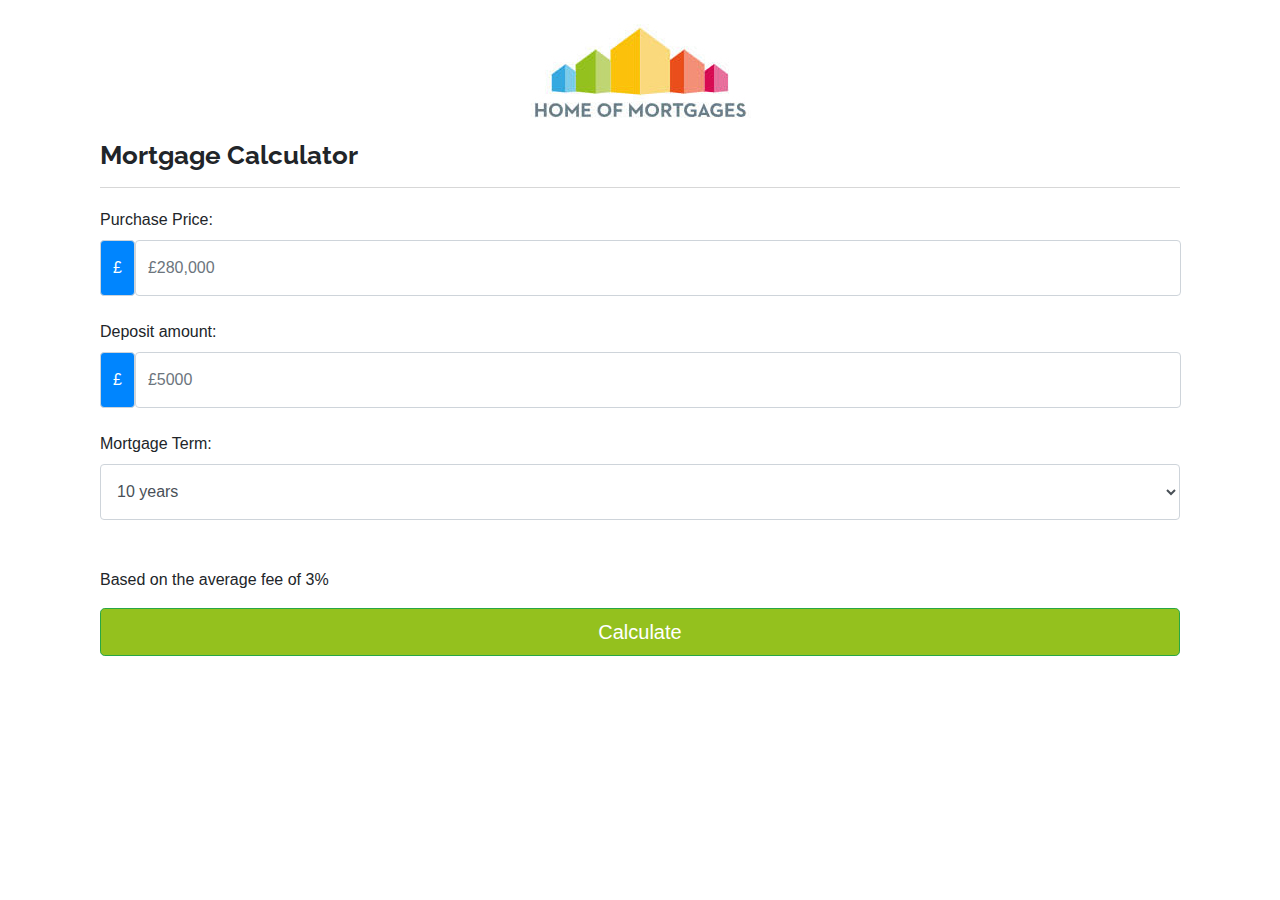
==== calculator.html @ 1b3b4afd "Uploaded existing files" ====
<!DOCTYPE html>
<html lang="en">

<head>
    <meta charset="utf-8">
    <meta name="viewport" content="width=device-width, initial-scale=1, shrink-to-fit=no">
    <meta name="description" content="">
    <meta name="author" content="">
    <title>Home of Mortgages - Mortgage Calculator</title>

    <!--Template based on URL below-->
    <link rel="canonical" href="https://getbootstrap.com/docs/4.3/examples/starter-template/">

    <!-- Bootstrap core CSS -->
    <link rel="stylesheet" href="https://stackpath.bootstrapcdn.com/bootstrap/4.3.1/css/bootstrap.min.css" integrity="sha384-ggOyR0iXCbMQv3Xipma34MD+dH/1fQ784/j6cY/iJTQUOhcWr7x9JvoRxT2MZw1T" crossorigin="anonymous">

    <!-- Place your stylesheet here-->
    <link href="/css/calculator/stylesheet.css" rel="stylesheet" type="text/css">
    <link href="/css/calculator/custom.css" rel="stylesheet" type="text/css">

    <link href="https://fonts.googleapis.com/css?family=Raleway" rel="stylesheet">
</head>

<body>

    <main role="main" class="container">

        <div class="container">
            <div class="row pt-4 pb-2">
                <div class="col-12 main">
                    <img src="images/logo_w.jpg" class="img-fluid mx-auto d-block">
                    <h1 class="mt-3 pb-3" style="border-bottom: 1px solid #d7d7d7;">Mortgage Calculator</h1>
                    <form id="form" class="calculate">
                        <div class="form-row pb-2 mt-2">
                            <div class="col-12 mb-4">
                                <label for="purchasePrice">Purchase Price:</label>
                                <div class="input-group-prepend">
                                    <span class="input-group-text">&pound;</span>
                                    <input type="text" class="form-control" placeholder="£280,000" value="" name="purchasePrice">
                                </div>
                            </div>
                            <div class="col-12 mb-4">
                                <label for="depositAmount">Deposit amount:</label>
                                <div class="input-group-prepend">
                                    <span class="input-group-text">&pound;</span>
                                    <input type="text" class="form-control" placeholder="£5000" value="" name="depositAmount">
                                </div>

                            </div>
                            <div class="col-12 mb-4">
                                <label for="mortgageTerm">Mortgage Term:</label>
                                <select class="form-control" name="term">
                                    <option value="10">10 years</option>
                                    <option value="11">11 years</option>
                                    <option value="12">12 years</option>
                                    <option value="13">13 years</option>
                                    <option value="14">14 years</option>
                                    <option value="15">15 years</option>
                                    <option value="16">16 years</option>
                                    <option value="17">17 years</option>
                                    <option value="18">18 years</option>
                                    <option value="19">19 years</option>
                                    <option value="20">20 years</option>
                                    <option value="21">21 years</option>
                                    <option value="22">21 years</option>
                                    <option value="23">23 years</option>
                                    <option value="24">24 years</option>
                                    <option value="25">25 years</option>
                                    <option value="26">26 years</option>
                                    <option value="27">27 years</option>
                                    <option value="28">28 years</option>
                                    <option value="29">29 years</option>
                                    <option value="30">30 years</option>
                                </select>


                                <p class="mt-5">Based on the average fee of 3%</p>




                                <button type="button" class="btn btn-success btn-lg btn-block calculate" data-toggle="collapse" data-target="#results">Calculate</button>

                            </div>
                        </div>
                    </form>

                </div>

            </div>

            <div id="results" class="collapse text-center">
                <p>You require a mortgage of: <br /><span>&pound;80,000</span></p>
                <p>Your monthly payments could be:<br />From:<br /> <span>&pound;768.00</span> per month<br /> To: <br /><span>&pound;787.00</span> per month</p>
                <p>With a loan to value of:<br /><span class="precentage">28.57%</span></p>
                <p class="reset"><u><a href="">Reset Calculator</a></u></p>
                <p class="u">See deals you qualify for...</p>
                <button type="button" class="btn btn-success btn-lg btn-block"><a href="https://www.homeofmortgages.co.uk" target="_blank">Go ></a></button>
            </div>
        </div>

    </main><!-- /.container -->


    <!-- Bootstrap core JavaScript
    ================================================== -->
    <!-- Placed at the end of the document so the pages load faster -->
    <script src="https://code.jquery.com/jquery-3.3.1.min.js" integrity="sha256-FgpCb/KJQlLNfOu91ta32o/NMZxltwRo8QtmkMRdAu8=" crossorigin="anonymous"></script>
    <script src="https://cdnjs.cloudflare.com/ajax/libs/popper.js/1.14.7/umd/popper.min.js" integrity="sha384-UO2eT0CpHqdSJQ6hJty5KVphtPhzWj9WO1clHTMGa3JDZwrnQq4sF86dIHNDz0W1" crossorigin="anonymous"></script>
    <script src="https://stackpath.bootstrapcdn.com/bootstrap/4.3.1/js/bootstrap.min.js" integrity="sha384-JjSmVgyd0p3pXB1rRibZUAYoIIy6OrQ6VrjIEaFf/nJGzIxFDsf4x0xIM+B07jRM" crossorigin="anonymous"></script>

    <script>
        $(document).ready(function() {
            $(".calculate").click(function() {
                calculate();
                $("#form").hide();
                authenticate();
            });
            $(".reset").click(function() {
                $("#form").show();
            });
        });
        
        var token;
        var endPoint="//api.property.jacklogic.com/api";
        var email="ben@jacklogic.com";
        var password="test1234";
        var loanId="1";
        
        $(document).ready(function() {
            $(".applicant1").on("change paste keyup", function() {
                calculate();
                $(".summary").fadeIn(400);
            });
            $(".applicant2").on("change paste keyup", function() {
                calculate();
                 $(".summary").fadeIn(400);
            });
            
        });

        function calculate() {
            var jsonData = {};
            jsonData["assetValue"] = $(".purchasePrice").val();
            jsonData["depositAmount"] = $(".depositAmount").val();
            jsonData["term"] = $(".term").val()*12;
            ajaxCallRequest("post", endPoint+"/loan/"+loanId+"/calculate", jsonData, {"Authorization": 'Bearer ' +token }, 'setBorrowing');
        }

        function authenticate() {
            var form = $('.calculate');
            var jsonData = {};
                jsonData["email"] = email;
                jsonData["password"] = password;
            ajaxCallRequest("post", endPoint+"/login", jsonData, '', 'setToken');
        }

        
        function setToken(data)
        {
            token = data.token;
        }
        
        function setBorrowing(data)
        {
            $(".borrow-amount").text(data.borrowTotal.toString().replace(/(\d)(?=(\d\d\d)+(?!\d))/g, "$1,"));
        }


        function ajaxCallRequest(f_method, f_url, f_data, f_headers, callbackMethod) {
            var f_contentType = 'application/x-www-form-urlencoded; charset=UTF-8';
            $.ajax({
                url: f_url,
                type: f_method,
                contentType: f_contentType,
                dataType: 'json',
                data: f_data,
                headers: f_headers,
                success: function(data) {
                window[callbackMethod](data);
                }
            });
        }
        
        
    </script>

</body>

</html>
---- css/calculator/stylesheet.css ----
body h1, h4, h5 p
{
    font-family: 'Raleway', sans-serif;
}

.main h1
{
    font-size: 1.6em;
    margin-bottom: 20px;
    font-weight: bold;
}

.main .form-control
{
    height: 3.5em;
}


.main .input-group-prepend span.input-group-text
{
    background-color: #0085fe;
    color: #ffffff;
}

.main .btn, #results .btn
{
    background-color: #94c11e;
    color: #ffffff;
}

#results .btn a
{
    color: #ffffff;
    text-decoration: none;
}

#results p
{
    font-size: 1em;
    color: #6c6c6c;
}

#results p span
{
    font-size: 2.3em;
    color: #000000;
}

#results p span.precentage
{
    font-size: 1.5em;
}

#results a
{
    color: #2e99f7;

}
---- css/calculator/custom.css ----
/*
.main .input-group-prepend span.input-group-text
{
    background-color: #da491a;
    color: #ffffff;
}

.main .btn, #results .btn
{
   background-color: #da491a;
    color: #ffffff;
}

*/
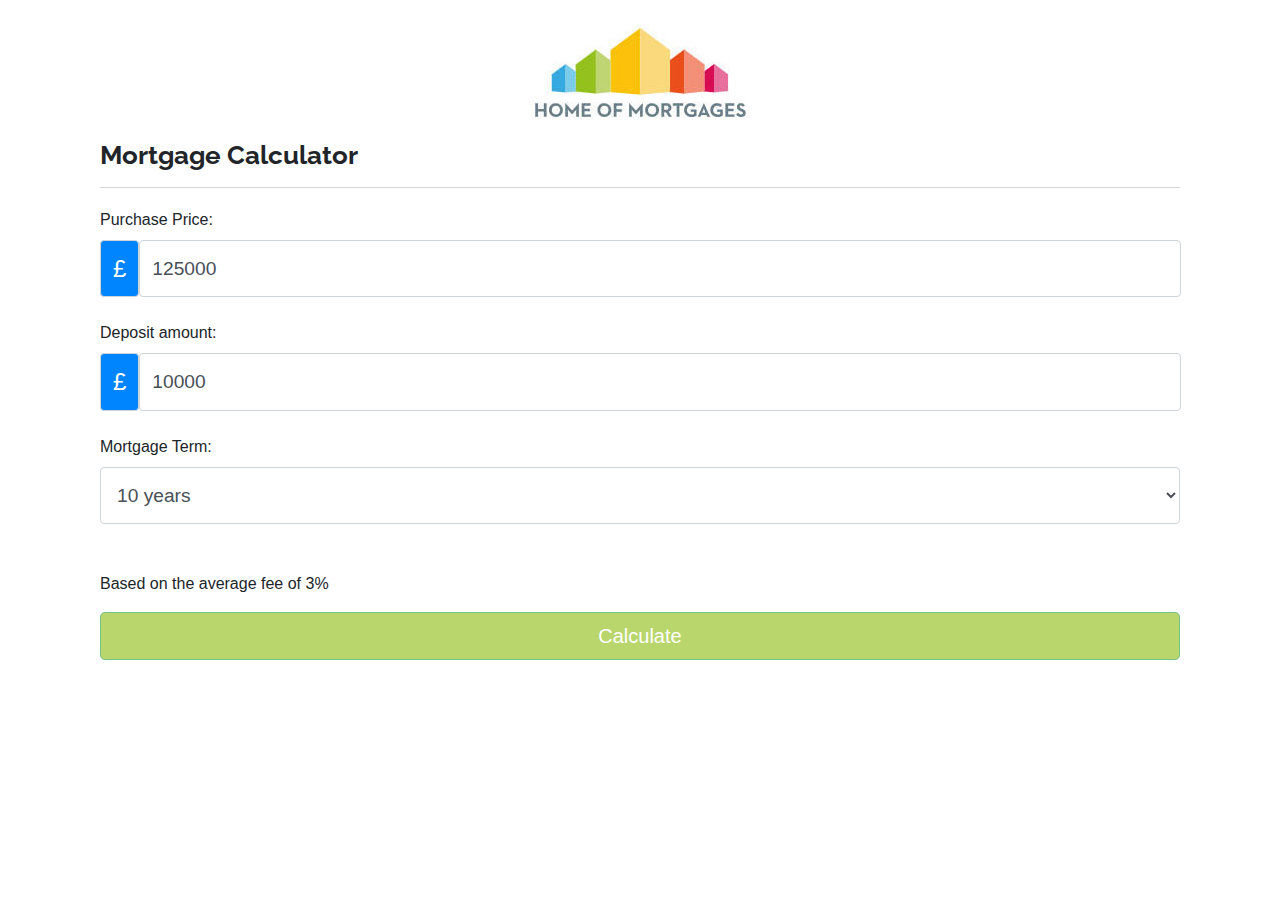
==== commit a4eb38e8: "added validation to forms" ====
--- a/calculator.html
+++ b/calculator.html
@@ -36,21 +36,26 @@
                                 <label for="purchasePrice">Purchase Price:</label>
                                 <div class="input-group-prepend">
                                     <span class="input-group-text">&pound;</span>
-                                    <input type="text" class="form-control" placeholder="£280,000" value="" name="purchasePrice">
+                                    <input type="text" class="form-control purchase-price" placeholder="£125,000" value="125000" name="purchasePrice">
                                 </div>
+                                <small id="" class="text-muted">
+                                    <span class="greaterthanzero-warning text-warning">Purchase price can not be 0.</span>
+                                </small>
                             </div>
                             <div class="col-12 mb-4">
                                 <label for="depositAmount">Deposit amount:</label>
                                 <div class="input-group-prepend">
                                     <span class="input-group-text">&pound;</span>
-                                    <input type="text" class="form-control" placeholder="£5000" value="" name="depositAmount">
+                                    <input type="text" class="form-control deposit-amount" placeholder="£5000" value="10000" name="depositAmount">
                                 </div>
-
+                                <small id="" class="text-muted">
+                                    <span class="deposit-amount-warning text-warning">Deposit amount must be less than Purchase Price</span>
+                                </small>
                             </div>
                             <div class="col-12 mb-4">
                                 <label for="mortgageTerm">Mortgage Term:</label>
                                 <select class="form-control" name="term">
-                                    <option value="10">10 years</option>
+                                    <option value="10" selected>10 years</option>
                                     <option value="11">11 years</option>
                                     <option value="12">12 years</option>
                                     <option value="13">13 years</option>
@@ -79,7 +84,7 @@
 
 
 
-                                <button type="button" class="btn btn-success btn-lg btn-block calculate" data-toggle="collapse" data-target="#results">Calculate</button>
+                                <button type="button" class="btn btn-success btn-lg btn-block calculate-button" disabled data-toggle="collapse" data-target="#results">Calculate</button>
 
                             </div>
                         </div>
@@ -90,7 +95,7 @@
             </div>
 
             <div id="results" class="collapse text-center">
-                <p>You require a mortgage of: <br /><span>&pound;80,000</span></p>
+                <p>You require a mortgage of: <br /><span class="mortgage-required">&pound;80,000</span></p>
                 <p>Your monthly payments could be:<br />From:<br /> <span>&pound;768.00</span> per month<br /> To: <br /><span>&pound;787.00</span> per month</p>
                 <p>With a loan to value of:<br /><span class="precentage">28.57%</span></p>
                 <p class="reset"><u><a href="">Reset Calculator</a></u></p>
@@ -110,60 +115,92 @@
     <script src="https://stackpath.bootstrapcdn.com/bootstrap/4.3.1/js/bootstrap.min.js" integrity="sha384-JjSmVgyd0p3pXB1rRibZUAYoIIy6OrQ6VrjIEaFf/nJGzIxFDsf4x0xIM+B07jRM" crossorigin="anonymous"></script>
 
     <script>
+        var token;
+        var endPoint = "//api.property.jacklogic.com/api";
+        var email = "ben@jacklogic.com";
+        var password = "test1234";
+        var loanId = "1";
+
         $(document).ready(function() {
-            $(".calculate").click(function() {
+            authenticate();
+            $(".calculate-button").click(function() {
                 calculate();
                 $("#form").hide();
-                authenticate();
+
+
             });
             $(".reset").click(function() {
                 $("#form").show();
             });
         });
-        
-        var token;
-        var endPoint="//api.property.jacklogic.com/api";
-        var email="ben@jacklogic.com";
-        var password="test1234";
-        var loanId="1";
-        
+
         $(document).ready(function() {
-            $(".applicant1").on("change paste keyup", function() {
-                calculate();
-                $(".summary").fadeIn(400);
-            });
-            $(".applicant2").on("change paste keyup", function() {
-                calculate();
-                 $(".summary").fadeIn(400);
-            });
-            
+            $(".deposit-amount").blur(function() {
+                checkAmounts();
+            });
         });
+
+        $(document).ready(function() {
+            $(".purchase-price").blur(function() {
+                greaterthanzero();
+                checkAmounts()
+            });
+        });
+
+
+        function checkAmounts() {
+            if (parseInt($(".deposit-amount").val()) > parseInt($(".purchase-price").val())) {
+                $(".deposit-amount-warning").show();
+                $(".calculate-button").attr('disabled' , true);
+            } else {
+                $(".deposit-amount-warning").hide();
+                $(".calculate-button").removeAttr('disabled');
+
+            }
+        }
+
+
+        function greaterthanzero() {
+
+            if (parseInt($(".purchase-price").val()) == "0") {
+                $(".greaterthanzero-warning").show();
+
+            } else {
+                $(".greaterthanzero-warning").hide();
+
+            }
+
+        }
+
 
         function calculate() {
             var jsonData = {};
-            jsonData["assetValue"] = $(".purchasePrice").val();
-            jsonData["depositAmount"] = $(".depositAmount").val();
-            jsonData["term"] = $(".term").val()*12;
-            ajaxCallRequest("post", endPoint+"/loan/"+loanId+"/calculate", jsonData, {"Authorization": 'Bearer ' +token }, 'setBorrowing');
+            jsonData["assetValue"] = $("input[name='purchasePrice']").val();
+            jsonData["depositAmount"] = $("input[name='depositAmount']").val();
+            jsonData["term"] = parseInt($("select[name='term']").find(":selected").text()) * 12;
+            console.log(parseInt($("select[name='term']").find(":selected").text()));
+            ajaxCallRequest("get", endPoint + "/loan/" + loanId + "/calculate", jsonData, {
+                "Authorization": 'Bearer ' + token
+            }, 'mortgageRequired');
         }
 
         function authenticate() {
             var form = $('.calculate');
             var jsonData = {};
-                jsonData["email"] = email;
-                jsonData["password"] = password;
-            ajaxCallRequest("post", endPoint+"/login", jsonData, '', 'setToken');
-        }
-
-        
-        function setToken(data)
-        {
+            jsonData["email"] = email;
+            jsonData["password"] = password;
+            ajaxCallRequest("post", endPoint + "/login", jsonData, '', 'setToken');
+        }
+
+
+        function setToken(data) {
             token = data.token;
         }
-        
-        function setBorrowing(data)
-        {
-            $(".borrow-amount").text(data.borrowTotal.toString().replace(/(\d)(?=(\d\d\d)+(?!\d))/g, "$1,"));
+
+        function mortgageRequired(data) {
+            console.log(data);
+            $(".mortgage-required").text(data.min_loan_amount);
+
         }
 
 
@@ -177,14 +214,12 @@
                 data: f_data,
                 headers: f_headers,
                 success: function(data) {
-                window[callbackMethod](data);
+                    window[callbackMethod](data);
                 }
             });
         }
-        
-        
     </script>
 
 </body>
 
-</html>+</html>
--- a/css/calculator/stylesheet.css
+++ b/css/calculator/stylesheet.css
@@ -12,7 +12,7 @@
 
 .main .form-control
 {
-    height: 3.5em;
+    height: 3em;
 }
 
 
@@ -20,6 +20,12 @@
 {
     background-color: #0085fe;
     color: #ffffff;
+    font-size: 1.5em;
+}
+
+input.form-control, select.form-control {
+
+    font-size: 1.2em;
 }
 
 .main .btn, #results .btn
@@ -57,5 +63,9 @@
 
 }
 
+.greaterthanzero-warning, .deposit-amount-warning{
+    display: none;
+}
 
 
+
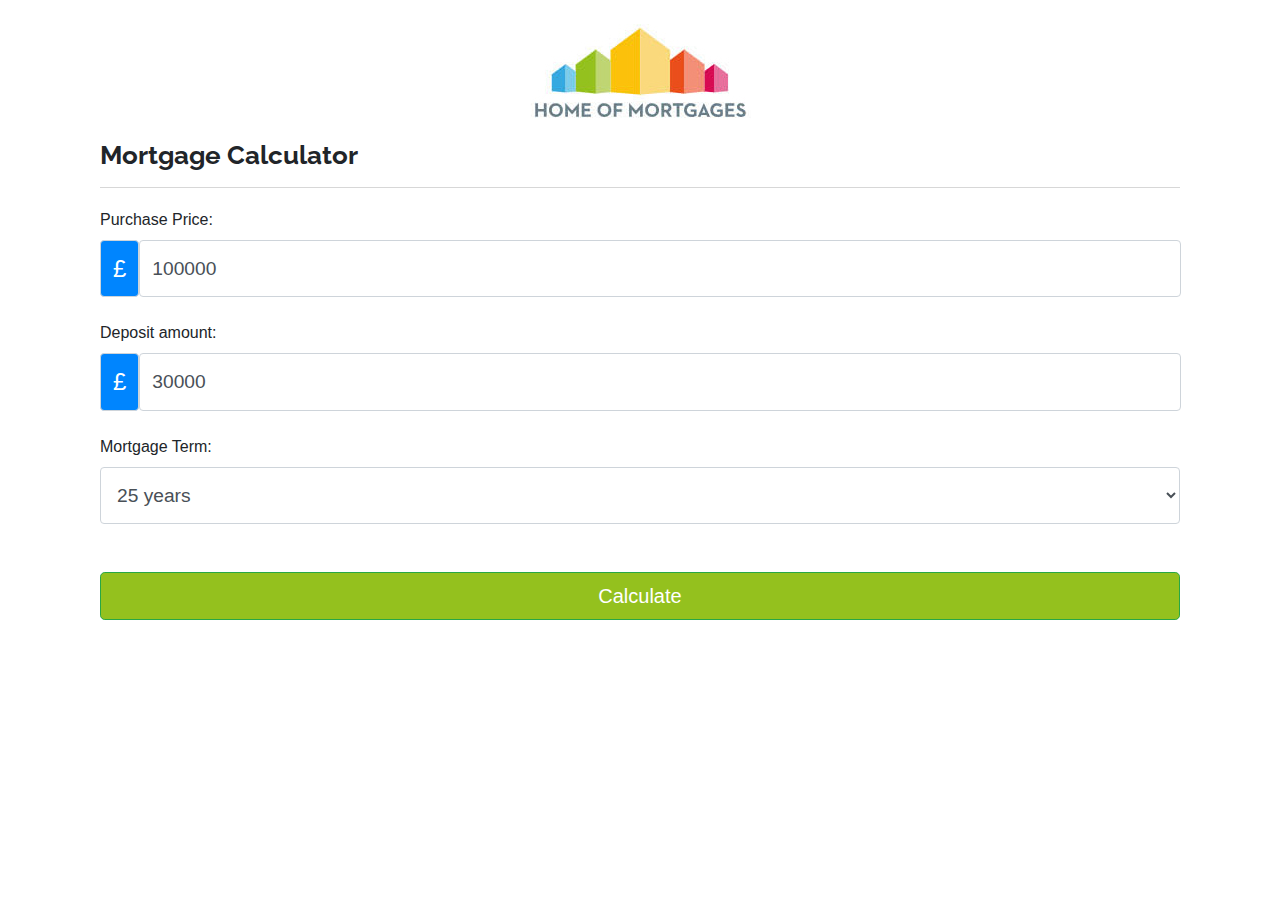
==== commit c54bf7cb: "further changes to calculator" ====
--- a/calculator.html
+++ b/calculator.html
@@ -36,7 +36,7 @@
                                 <label for="purchasePrice">Purchase Price:</label>
                                 <div class="input-group-prepend">
                                     <span class="input-group-text">&pound;</span>
-                                    <input type="text" class="form-control purchase-price" placeholder="£125,000" value="125000" name="purchasePrice">
+                                    <input type="text" class="form-control purchase-price" placeholder="£125,000" value="100000" name="purchasePrice">
                                 </div>
                                 <small id="" class="text-muted">
                                     <span class="greaterthanzero-warning text-warning">Purchase price can not be 0.</span>
@@ -46,7 +46,7 @@
                                 <label for="depositAmount">Deposit amount:</label>
                                 <div class="input-group-prepend">
                                     <span class="input-group-text">&pound;</span>
-                                    <input type="text" class="form-control deposit-amount" placeholder="£5000" value="10000" name="depositAmount">
+                                    <input type="text" class="form-control deposit-amount" placeholder="£5000" value="30000" name="depositAmount">
                                 </div>
                                 <small id="" class="text-muted">
                                     <span class="deposit-amount-warning text-warning">Deposit amount must be less than Purchase Price</span>
@@ -54,8 +54,8 @@
                             </div>
                             <div class="col-12 mb-4">
                                 <label for="mortgageTerm">Mortgage Term:</label>
-                                <select class="form-control" name="term">
-                                    <option value="10" selected>10 years</option>
+                                <select class="form-control mortgage-term" name="term">
+                                    <option value="10">10 years</option>
                                     <option value="11">11 years</option>
                                     <option value="12">12 years</option>
                                     <option value="13">13 years</option>
@@ -70,7 +70,7 @@
                                     <option value="22">21 years</option>
                                     <option value="23">23 years</option>
                                     <option value="24">24 years</option>
-                                    <option value="25">25 years</option>
+                                    <option value="25" selected>25 years</option>
                                     <option value="26">26 years</option>
                                     <option value="27">27 years</option>
                                     <option value="28">28 years</option>
@@ -79,12 +79,12 @@
                                 </select>
 
 
-                                <p class="mt-5">Based on the average fee of 3%</p>
-
-
-
-
-                                <button type="button" class="btn btn-success btn-lg btn-block calculate-button" disabled data-toggle="collapse" data-target="#results">Calculate</button>
+<!--                                <p class="mt-5">Based on the average fee of 3%</p>-->
+
+
+
+
+                                <button type="button" class="btn btn-success btn-lg btn-block calculate-button mt-5" data-toggle="collapse" data-target="#results">Calculate</button>
 
                             </div>
                         </div>
@@ -95,9 +95,9 @@
             </div>
 
             <div id="results" class="collapse text-center">
-                <p>You require a mortgage of: <br /><span class="mortgage-required">&pound;80,000</span></p>
-                <p>Your monthly payments could be:<br />From:<br /> <span>&pound;768.00</span> per month<br /> To: <br /><span>&pound;787.00</span> per month</p>
-                <p>With a loan to value of:<br /><span class="precentage">28.57%</span></p>
+                <p>You require a mortgage of: <br /><span class="loan-amount">&pound;80,000</span></p>
+                <p>Your monthly payments could be:<br />From:<br /> <span class="monthly-payment1">&pound;768.00</span> per month<br /> To: <br /><span class="monthly-payment2">&pound;787.00</span> per month</p>
+                <p>With a loan to value of:<br /><span class="precentage loan-to-value">28.57%</span></p>
                 <p class="reset"><u><a href="">Reset Calculator</a></u></p>
                 <p class="u">See deals you qualify for...</p>
                 <button type="button" class="btn btn-success btn-lg btn-block"><a href="https://www.homeofmortgages.co.uk" target="_blank">Go ></a></button>
@@ -119,7 +119,6 @@
         var endPoint = "//api.property.jacklogic.com/api";
         var email = "ben@jacklogic.com";
         var password = "test1234";
-        var loanId = "1";
 
         $(document).ready(function() {
             authenticate();
@@ -179,9 +178,9 @@
             jsonData["depositAmount"] = $("input[name='depositAmount']").val();
             jsonData["term"] = parseInt($("select[name='term']").find(":selected").text()) * 12;
             console.log(parseInt($("select[name='term']").find(":selected").text()));
-            ajaxCallRequest("get", endPoint + "/loan/" + loanId + "/calculate", jsonData, {
+            ajaxCallRequest("get", endPoint + "/loan/find", jsonData, {
                 "Authorization": 'Bearer ' + token
-            }, 'mortgageRequired');
+            }, 'mortgageCalculator');
         }
 
         function authenticate() {
@@ -197,9 +196,22 @@
             token = data.token;
         }
 
-        function mortgageRequired(data) {
+        function mortgageCalculator(data) {
             console.log(data);
-            $(".mortgage-required").text(data.min_loan_amount);
+            var loan= data[0];
+            $(".mortgage-required").text(loan.min_loan_amount);
+
+            $(".loan-to-value").text(loan.loan_to_value_ratio);
+            $(".loan-amount").text(loan.loanAmount);
+            $(".monthly-payment1").text(loan.monthlyPayment);
+            loan=data.slice(-1)[0];
+            $(".monthly-payment2").text(loan.monthlyPayment);
+
+            if ($(".monthly-payment1") == $(".monthly-payment2"))
+            {
+                alert("same");
+
+            }
 
         }
 
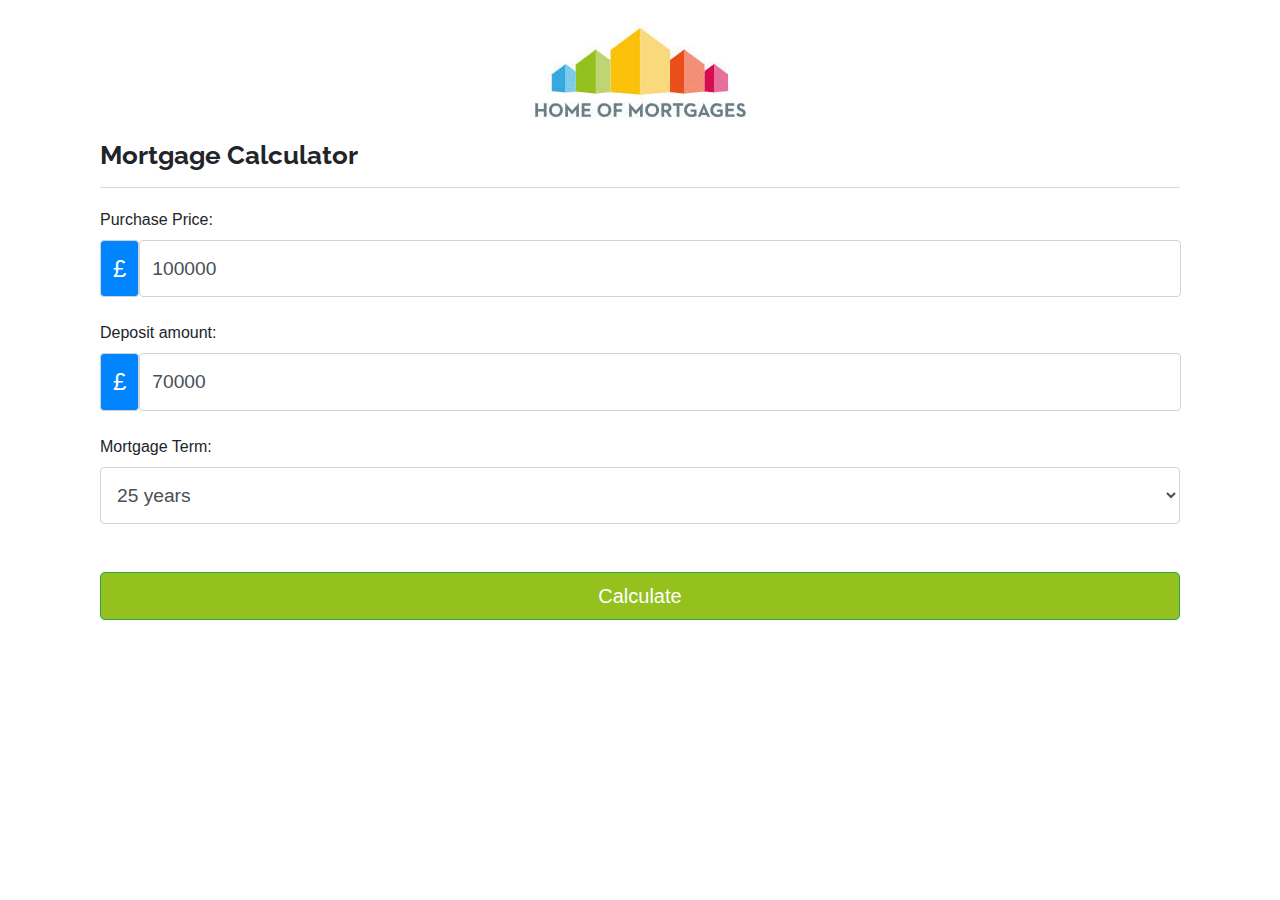
==== commit b4ec334d: "Added coverage calculators" ====
--- a/calculator.html
+++ b/calculator.html
@@ -46,7 +46,7 @@
                                 <label for="depositAmount">Deposit amount:</label>
                                 <div class="input-group-prepend">
                                     <span class="input-group-text">&pound;</span>
-                                    <input type="text" class="form-control deposit-amount" placeholder="£5000" value="30000" name="depositAmount">
+                                    <input type="text" class="form-control deposit-amount" placeholder="£5000" value="70000" name="depositAmount">
                                 </div>
                                 <small id="" class="text-muted">
                                     <span class="deposit-amount-warning text-warning">Deposit amount must be less than Purchase Price</span>
@@ -87,6 +87,10 @@
                                 <button type="button" class="btn btn-success btn-lg btn-block calculate-button mt-5" data-toggle="collapse" data-target="#results">Calculate</button>
 
                             </div>
+
+                                <input type="hidden" id="productType" name="productType" value="fixed">
+                                <input type="hidden" id="earlyRepaymentPeriod" name="earlyRepaymentPeriod" value="36">
+
                         </div>
                     </form>
 
@@ -95,9 +99,9 @@
             </div>
 
             <div id="results" class="collapse text-center">
-                <p>You require a mortgage of: <br /><span class="loan-amount">&pound;80,000</span></p>
-                <p>Your monthly payments could be:<br />From:<br /> <span class="monthly-payment1">&pound;768.00</span> per month<br /> To: <br /><span class="monthly-payment2">&pound;787.00</span> per month</p>
-                <p>With a loan to value of:<br /><span class="precentage loan-to-value">28.57%</span></p>
+                <p>You require a mortgage of: <br /><span>&pound;</span><span class="loan-amount">80,000</span></p>
+                <p>Your monthly payments could be:<br /><span class="one-result">From:</span><br /> <span>&pound;</span><span class="monthly-payment1">787.00</span> per month<br /> <span class="one-result">To: <br /><span class="monthly-payment2">&pound;787.00</span> per month</span></p>
+                <p>With a loan to value of:<br /><span class="precentage loan-to-value">28.57</span>%</p>
                 <p class="reset"><u><a href="">Reset Calculator</a></u></p>
                 <p class="u">See deals you qualify for...</p>
                 <button type="button" class="btn btn-success btn-lg btn-block"><a href="https://www.homeofmortgages.co.uk" target="_blank">Go ></a></button>
@@ -125,8 +129,6 @@
             $(".calculate-button").click(function() {
                 calculate();
                 $("#form").hide();
-
-
             });
             $(".reset").click(function() {
                 $("#form").show();
@@ -176,8 +178,10 @@
             var jsonData = {};
             jsonData["assetValue"] = $("input[name='purchasePrice']").val();
             jsonData["depositAmount"] = $("input[name='depositAmount']").val();
+            jsonData["productType"] = $("input[name='productType']").val();
+            jsonData["earlyRepaymentPeriod"] = $("input[name='earlyRepaymentPeriod']").val();
             jsonData["term"] = parseInt($("select[name='term']").find(":selected").text()) * 12;
-            console.log(parseInt($("select[name='term']").find(":selected").text()));
+            //console.log(parseInt($("select[name='term']").find(":selected").text()));
             ajaxCallRequest("get", endPoint + "/loan/find", jsonData, {
                 "Authorization": 'Bearer ' + token
             }, 'mortgageCalculator');
@@ -200,16 +204,14 @@
             console.log(data);
             var loan= data[0];
             $(".mortgage-required").text(loan.min_loan_amount);
-
             $(".loan-to-value").text(loan.loan_to_value_ratio);
             $(".loan-amount").text(loan.loanAmount);
             $(".monthly-payment1").text(loan.monthlyPayment);
             loan=data.slice(-1)[0];
             $(".monthly-payment2").text(loan.monthlyPayment);
-
-            if ($(".monthly-payment1") == $(".monthly-payment2"))
+                if ( $(".monthly-payment1").text() == $(".monthly-payment2").text() )
             {
-                alert("same");
+                $(".one-result").hide();
 
             }
 
--- a/css/calculator/stylesheet.css
+++ b/css/calculator/stylesheet.css
@@ -52,6 +52,12 @@
     color: #000000;
 }
 
+#results p span.one-result
+{
+    font-size: 1em;
+    color: #000000;
+}
+
 #results p span.precentage
 {
     font-size: 1.5em;
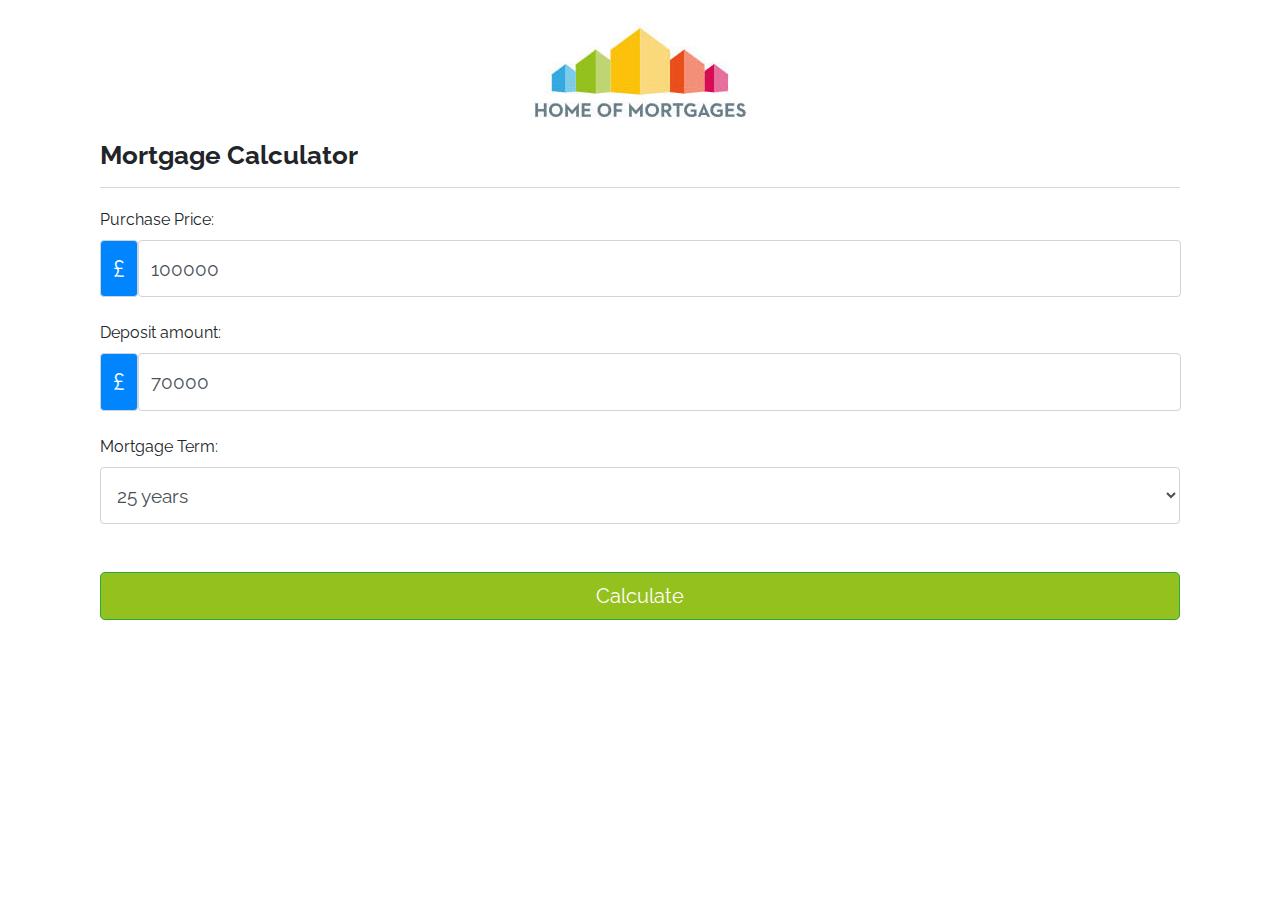
==== commit 7ac3ad50: "commas missing for font elements" ====
--- a/calculator.html
+++ b/calculator.html
@@ -36,7 +36,7 @@
                                 <label for="purchasePrice">Purchase Price:</label>
                                 <div class="input-group-prepend">
                                     <span class="input-group-text">&pound;</span>
-                                    <input type="text" class="form-control purchase-price" placeholder="£125,000" value="100000" name="purchasePrice">
+                                    <input type="text" pattern="[0-9]*" class="form-control purchase-price" placeholder="£125,000" value="100000" name="purchasePrice">
                                 </div>
                                 <small id="" class="text-muted">
                                     <span class="greaterthanzero-warning text-warning">Purchase price can not be 0.</span>
@@ -76,6 +76,16 @@
                                     <option value="28">28 years</option>
                                     <option value="29">29 years</option>
                                     <option value="30">30 years</option>
+                                    <option value="31">31 years</option>
+                                    <option value="32">32 years</option>
+                                    <option value="33">33 years</option>
+                                    <option value="34">34 years</option>
+                                    <option value="35">35 years</option>
+                                    <option value="36">36 years</option>
+                                    <option value="37">37 years</option>
+                                    <option value="38">38 years</option>
+                                    <option value="39">39 years</option>
+                                    <option value="40">40 years</option>
                                 </select>
 
 
@@ -102,6 +112,7 @@
                 <p>You require a mortgage of: <br /><span>&pound;</span><span class="loan-amount">80,000</span></p>
                 <p>Your monthly payments could be:<br /><span class="one-result">From:</span><br /> <span>&pound;</span><span class="monthly-payment1">787.00</span> per month<br /> <span class="one-result">To: <br /><span class="monthly-payment2">&pound;787.00</span> per month</span></p>
                 <p>With a loan to value of:<br /><span class="precentage loan-to-value">28.57</span>%</p>
+                <p>Based on interest rate of <span class="interest-rate" style="font-size: 1em;"></span>%</p>
                 <p class="reset"><u><a href="">Reset Calculator</a></u></p>
                 <p class="u">See deals you qualify for...</p>
                 <button type="button" class="btn btn-success btn-lg btn-block"><a href="https://www.homeofmortgages.co.uk" target="_blank">Go ></a></button>
@@ -204,6 +215,7 @@
             console.log(data);
             var loan= data[0];
             $(".mortgage-required").text(loan.min_loan_amount);
+            $(".interest-rate").text(loan.interest_rate);
             $(".loan-to-value").text(loan.loan_to_value_ratio);
             $(".loan-amount").text(loan.loanAmount);
             $(".monthly-payment1").text(loan.monthlyPayment);
--- a/css/calculator/stylesheet.css
+++ b/css/calculator/stylesheet.css
@@ -1,4 +1,4 @@
-body h1, h4, h5 p
+body, h1, h4, h5, p
 {
     font-family: 'Raleway', sans-serif;
 }
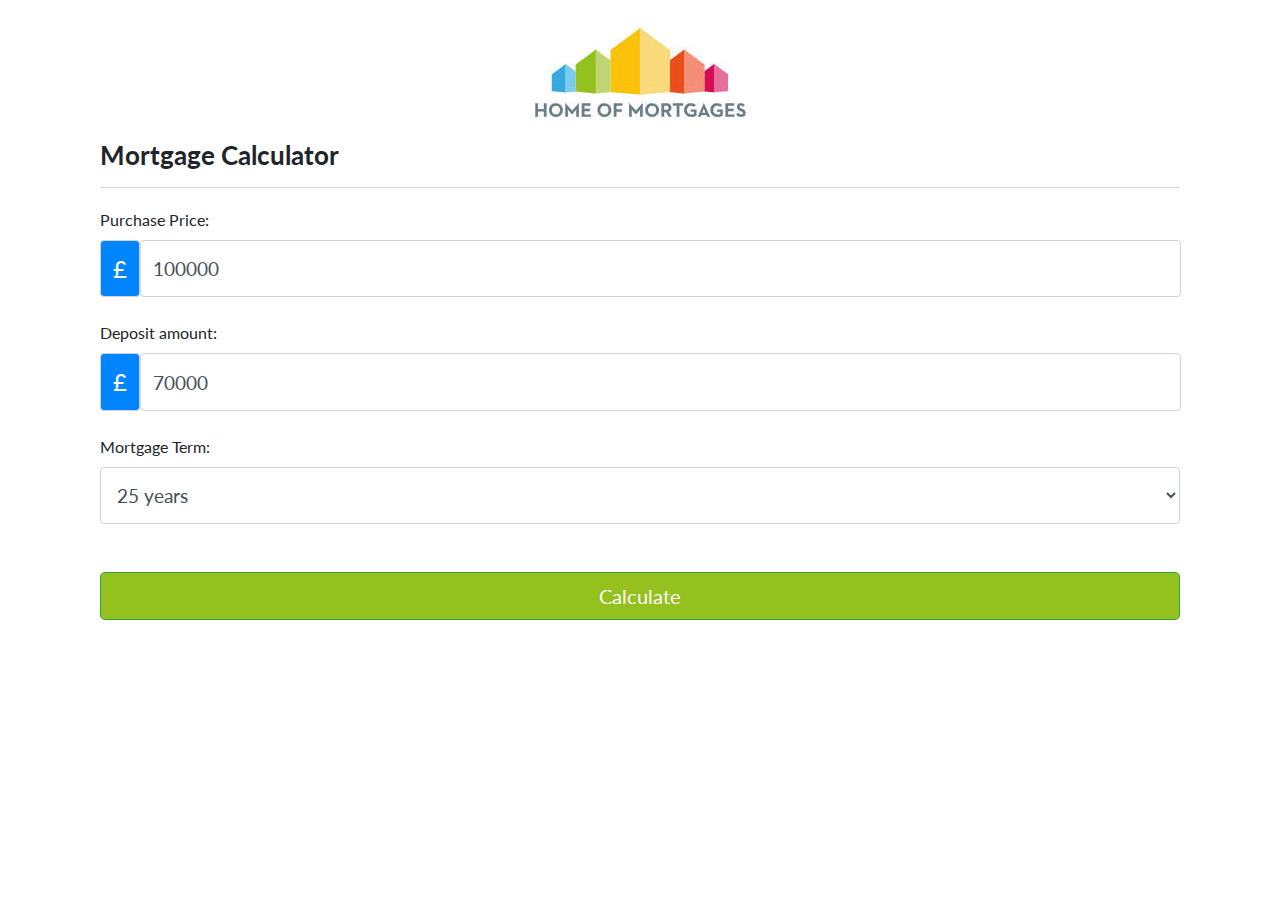
==== commit 6fb4b6c6: "Changed font family to Lato" ====
--- a/calculator.html
+++ b/calculator.html
@@ -18,7 +18,7 @@
     <link href="/css/calculator/stylesheet.css" rel="stylesheet" type="text/css">
     <link href="/css/calculator/custom.css" rel="stylesheet" type="text/css">
 
-    <link href="https://fonts.googleapis.com/css?family=Raleway" rel="stylesheet">
+     <link href="https://fonts.googleapis.com/css?family=Lato:300,400,700" rel="stylesheet">
 </head>
 
 <body>
@@ -109,10 +109,10 @@
             </div>
 
             <div id="results" class="collapse text-center">
-                <p>You require a mortgage of: <br /><span>&pound;</span><span class="loan-amount">80,000</span></p>
-                <p>Your monthly payments could be:<br /><span class="one-result">From:</span><br /> <span>&pound;</span><span class="monthly-payment1">787.00</span> per month<br /> <span class="one-result">To: <br /><span class="monthly-payment2">&pound;787.00</span> per month</span></p>
-                <p>With a loan to value of:<br /><span class="precentage loan-to-value">28.57</span>%</p>
-                <p>Based on interest rate of <span class="interest-rate" style="font-size: 1em;"></span>%</p>
+                <p>You require a mortgage of: <br /><span class="bold">&pound;</span><span class="loan-amount bold">80,000</span></p>
+                <p>Your monthly payments could be:<br /><span class="one-result">From:</span><br /> <span class="bold">&pound;</span><span class="monthly-payment1 bold">787.00</span> per month<br /> <span class="one-result">To: <br /><span class="monthly-payment2" style="font-weight: 700;">&pound;787.00</span> per month</span></p>
+                <p>With a loan to value of:<br /><span class="precentage loan-to-value bold">28.57</span>%</p>
+                <p>Based on interest rate of <span class="interest-rate bold" style="font-size: 1em;"></span>%</p>
                 <p class="reset"><u><a href="">Reset Calculator</a></u></p>
                 <p class="u">See deals you qualify for...</p>
                 <button type="button" class="btn btn-success btn-lg btn-block"><a href="https://www.homeofmortgages.co.uk" target="_blank">Go ></a></button>
--- a/css/calculator/stylesheet.css
+++ b/css/calculator/stylesheet.css
@@ -1,6 +1,17 @@
-body, h1, h4, h5, p
+body, h1, h4, h5, label
 {
-    font-family: 'Raleway', sans-serif;
+    font-family: 'Lato', sans-serif;
+}
+
+p
+{
+    font-family: 'Lato', sans-serif;
+    font-weight: 300;
+
+}
+
+span.bold{
+    font-weight: 700;
 }
 
 .main h1
